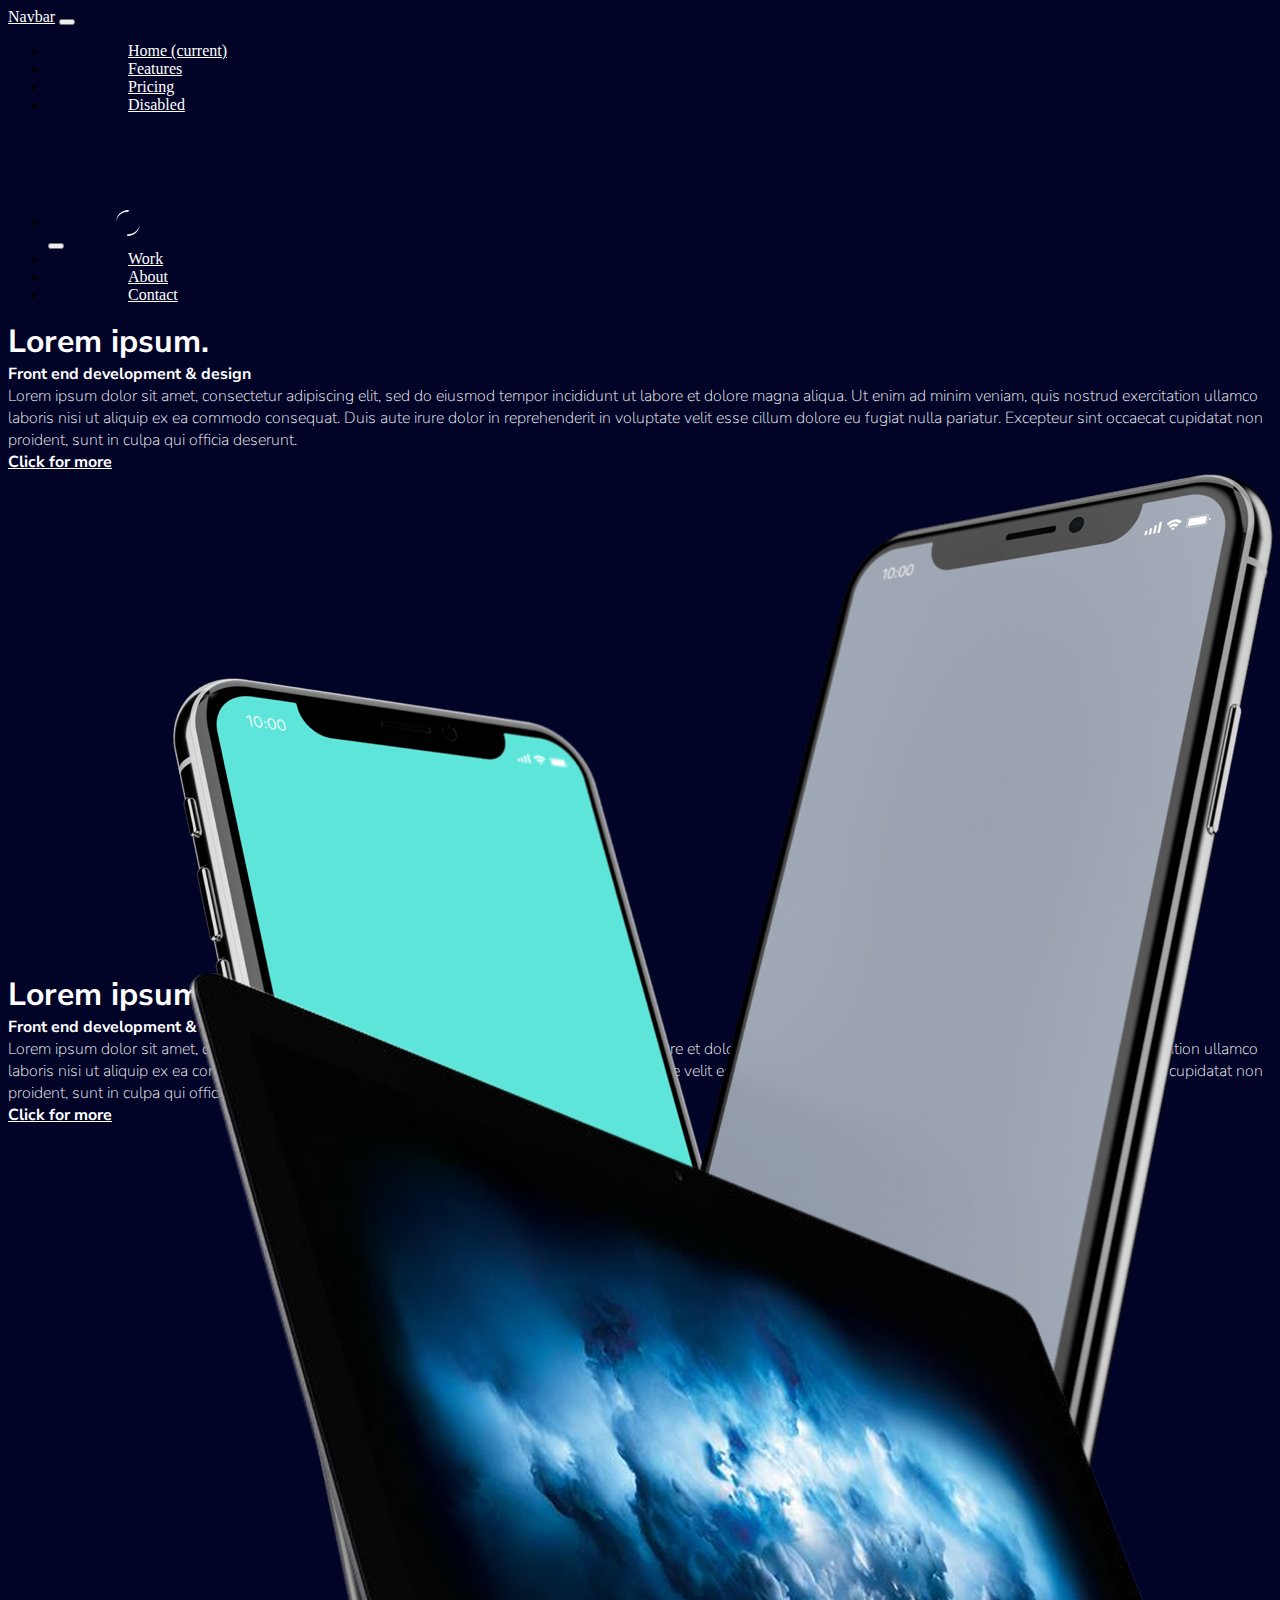
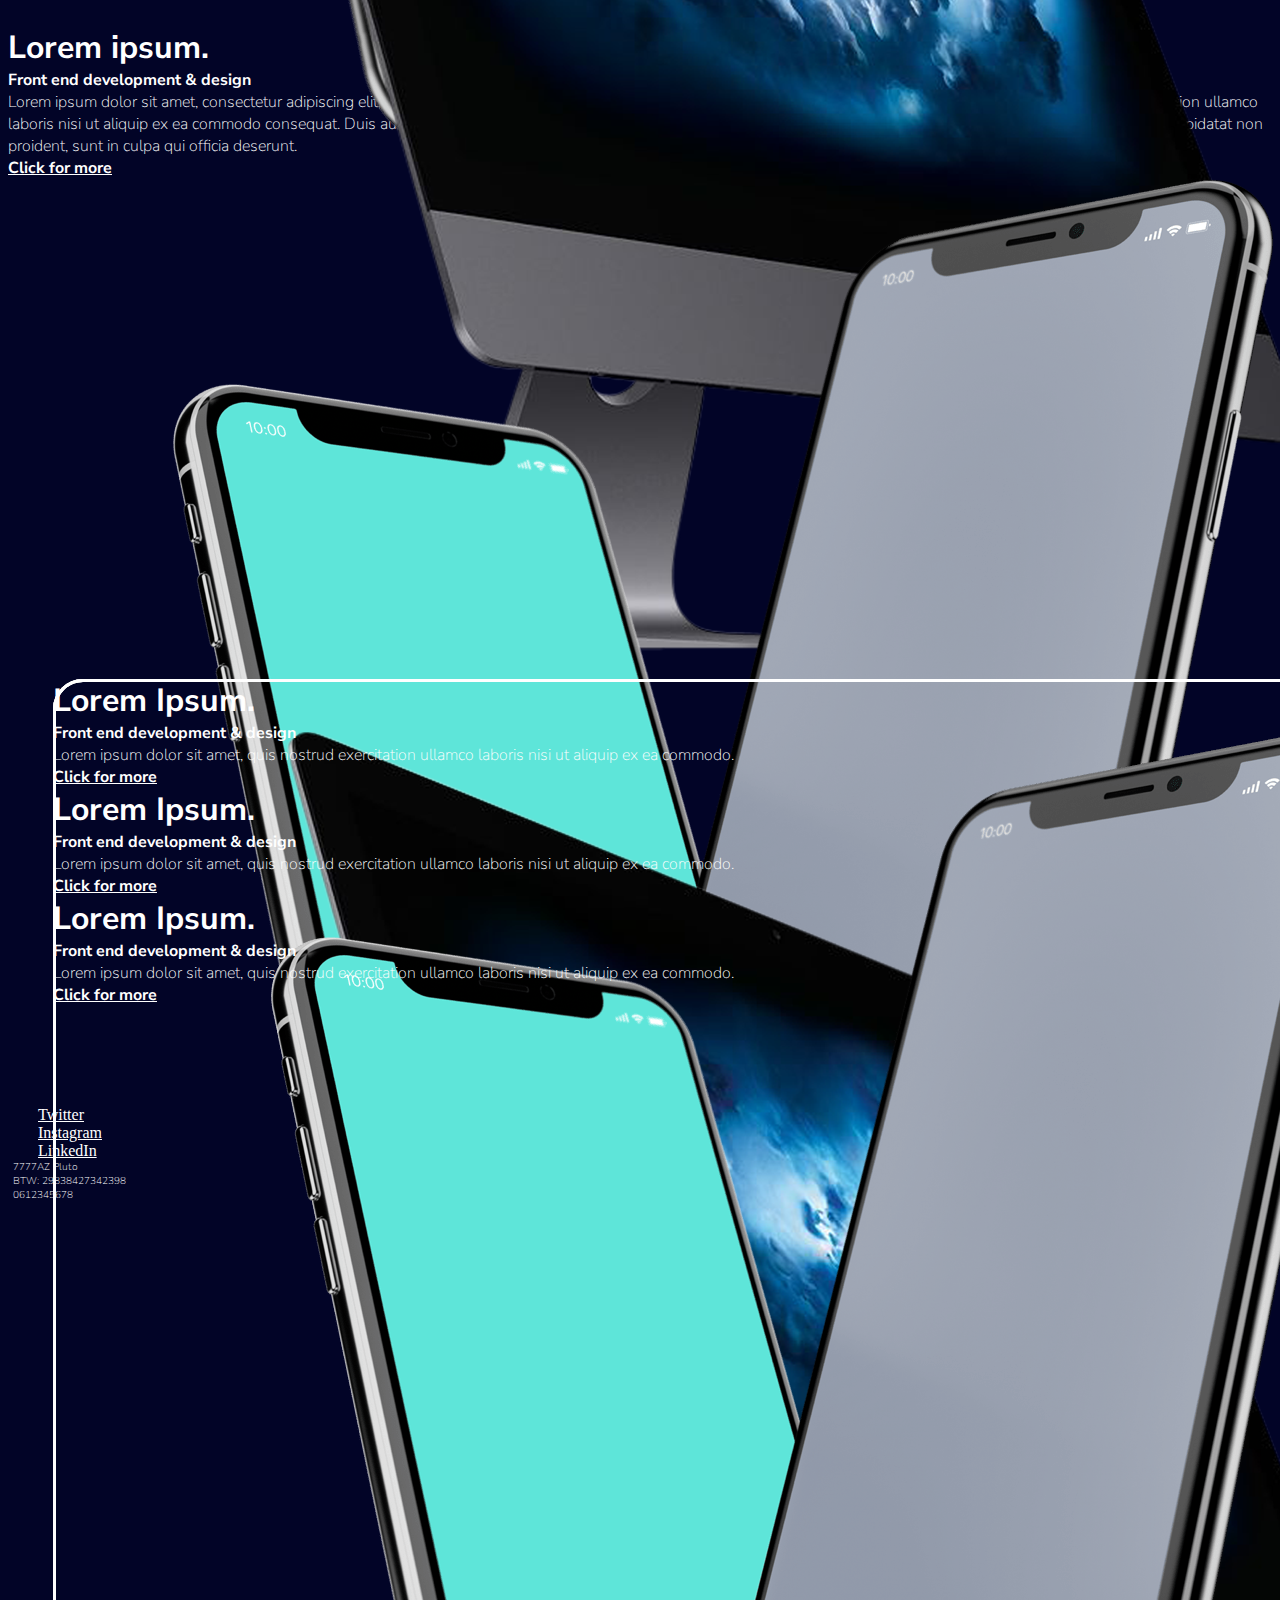
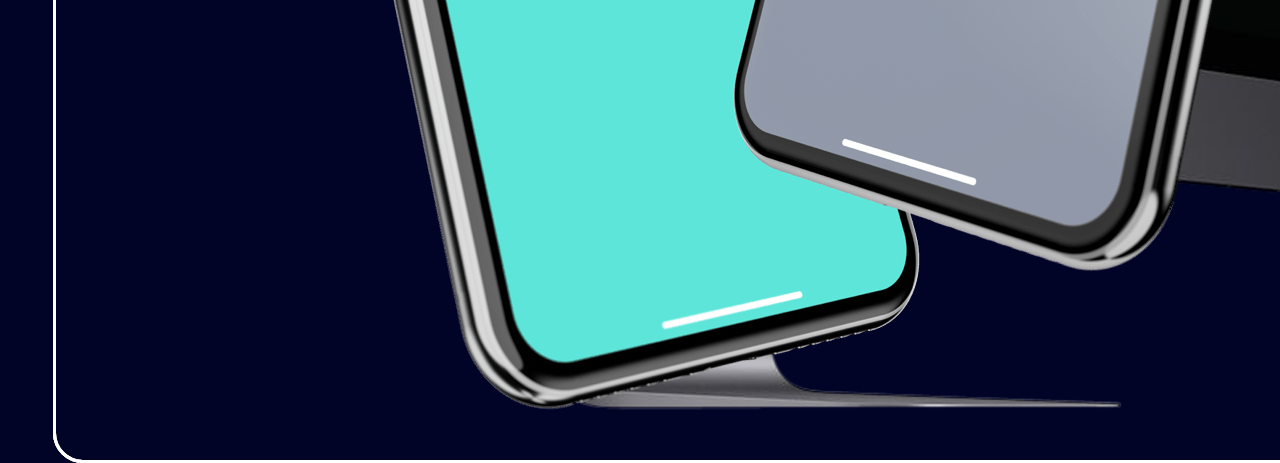
==== index.html @ e8cff0f5 "Update index.html" ====
<!doctype html>
<html lang="en">
  <head>
    <!-- Required meta tags -->
    <meta charset="utf-8">
    <meta name="viewport" content="width=device-width, initial-scale=1, shrink-to-fit=no">
    <meta name="description" content="Portfolio of Otis">
    <meta name="keywords" content="HTML, CSS, JavaScript, webdesigner, developer, Portfolio, Otis, Portfolio Otis, webdeveloper">
    <meta name="author" content="Darnell Martinus">
    <title>Otis</title>

    <!--favicon-->
    <link rel="icon" href="img/Otis_icon_wit.svg" type="image" sizes="16x16">

    <!-- Bootstrap CSS -->
    <link rel="stylesheet" href="https://cdn.jsdelivr.net/npm/bootstrap@4.5.3/dist/css/bootstrap.min.css" integrity="sha384-TX8t27EcRE3e/ihU7zmQxVncDAy5uIKz4rEkgIXeMed4M0jlfIDPvg6uqKI2xXr2" crossorigin="anonymous">
    <link rel="stylesheet" href="css/styles.css">

    <!---Font Nunito Sans-->
    <link rel="preconnect" href="https://fonts.gstatic.com">
    <link href="https://fonts.googleapis.com/css2?family=Nunito&family=Nunito+Sans:wght@200;400;700&display=swap" rel="stylesheet">
    
  </head>

<body id="index">
  <header>
    <nav class="navbar navbar-expand-lg navbar-light bg-light">
      <a class="navbar-brand" href="#">Navbar</a>
      <button class="navbar-toggler" type="button" data-toggle="collapse" data-target="#navbarNav" aria-controls="navbarNav" aria-expanded="false" aria-label="Toggle navigation">
        <span class="navbar-toggler-icon"></span>
      </button>
      <div class="collapse navbar-collapse" id="navbarNav">
        <ul class="navbar-nav">
          <li class="nav-item active">
            <a class="nav-link" href="#">Home <span class="sr-only">(current)</span></a>
          </li>
          <li class="nav-item">
            <a class="nav-link" href="#">Features</a>
          </li>
          <li class="nav-item">
            <a class="nav-link" href="#">Pricing</a>
          </li>
          <li class="nav-item">
            <a class="nav-link disabled" href="#">Disabled</a>
          </li>
        </ul>
      </div>
    </nav>
      <div class="container">
        <ul class="nav justify-content-center">
          <li class="nav-item">
            <a class="nav-link" href="index.html" id="logo"></a>
          </li>
          <button class="navbar-toggler" type="button" data-toggle="collapse" data-target="#navbarNavDropdown" aria-controls="navbarNavDropdown" aria-expanded="false" aria-label="Toggle navigation">
            <span class="navbar-toggler-icon"></span>
          </button>
          <li class="nav-item">
            <a class="nav-link" href="work.html">Work</a>
          </li>
          <li class="nav-item">
            <a class="nav-link" href="about.html">About</a>
          </li>
          <li class="nav-item">
            <a class="nav-link" href="#.html">Contact</a>
          </li>
        </ul>
      </div>  
  </header>

  <main class="container">
    <div class="highlight">
      <div class="row row-cols-2 top-3">
        <div class="col-5 midden-col">
          <p class="kop-w">Lorem ipsum.</p>
          <p class="kopje-w">Front end development & design</p>
          <p class="broodtekst-w">Lorem ipsum dolor sit amet, consectetur adipiscing elit, sed do eiusmod tempor incididunt ut labore et dolore magna aliqua. Ut enim ad minim veniam, quis nostrud exercitation ullamco laboris nisi ut aliquip ex ea commodo consequat. Duis aute irure dolor in reprehenderit in voluptate velit esse cillum dolore eu fugiat nulla pariatur. Excepteur sint occaecat cupidatat non proident, sunt in culpa qui officia deserunt.</p>
          <a class="kopje-w" href="app_project.html">Click for more</a>
        </div>
        <div class="col-7">
          <img src="img/iphoneX.png" alt="Lorem ipsum project">
        </div>
      </div>
      <div class="row row-cols-2 top-3">
        <div class="col-7">
          <img src="img/apple_Imacpro.png" alt="Lorem ipsum project">
        </div>
        <div class="col-5 midden-col">
          <p class="kop-w">Lorem ipsum.</p>
          <p class="kopje-w">Front end development & design</p>
          <p class="broodtekst-w">Lorem ipsum dolor sit amet, consectetur adipiscing elit, sed do eiusmod tempor incididunt ut labore et dolore magna aliqua. Ut enim ad minim veniam, quis nostrud exercitation ullamco laboris nisi ut aliquip ex ea commodo consequat. Duis aute irure dolor in reprehenderit in voluptate velit esse cillum dolore eu fugiat nulla pariatur. Excepteur sint occaecat cupidatat non proident, sunt in culpa qui officia deserunt.</p>
          <a class="kopje-w" href="web_project.html">Click for more</a>
        </div>
      </div>
      <div class="row row-cols-2 top-3">
        <div class="col-5 midden-col">
          <p class="kop-w">Lorem ipsum.</p>
          <p class="kopje-w">Front end development & design</p>
          <p class="broodtekst-w">Lorem ipsum dolor sit amet, consectetur adipiscing elit, sed do eiusmod tempor incididunt ut labore et dolore magna aliqua. Ut enim ad minim veniam, quis nostrud exercitation ullamco laboris nisi ut aliquip ex ea commodo consequat. Duis aute irure dolor in reprehenderit in voluptate velit esse cillum dolore eu fugiat nulla pariatur. Excepteur sint occaecat cupidatat non proident, sunt in culpa qui officia deserunt.</p>
          <a class="kopje-w" href="app_project.html">Click for more</a>
        </div>
        <div class="col-7">
          <img src="img/iphoneX.png" alt="Lorem ipsum project">
        </div>
      </div>
    </div>

    <div id="cards-3">
      <div class="row cardsrow">
        <div class="col-3">
          <img src="img/iphoneX.png" href="app_project.html" alt="Lorem ipsum project" class="cardborder"> 
        </div>
        <div class="col-3">
          <img src="img/apple_Imacpro.png" href="web_project.html" alt="Lorem ipsum project" class="cardborder"> 
        </div>
        <div class="col-3">
          <img src="img/iphoneX.png" href="app_project.html" alt="Lorem ipsum project" class="cardborder"> 
        </div>
      </div>
      <div class="row">
        <div class="col-3 ">
          <p class="kop-w">Lorem Ipsum.</p>
          <p class="kopje-w">Front end development & design</p>
          <p class="broodtekst-w">Lorem ipsum dolor sit amet, quis nostrud exercitation ullamco laboris nisi ut aliquip ex ea commodo.</p>
          <a class="kopje-w" href="app_project.html">Click for more</a>
        </div>
        <div class="col-3">
          <p class="kop-w">Lorem Ipsum.</p>
          <p class="kopje-w">Front end development & design</p>
          <p class="broodtekst-w">Lorem ipsum dolor sit amet, quis nostrud exercitation ullamco laboris nisi ut aliquip ex ea commodo.</p>
          <a class="kopje-w" href="app_project.html">Click for more</a>
        </div>
        <div class="col-3">
          <p class="kop-w">Lorem Ipsum.</p>
          <p class="kopje-w">Front end development & design</p>
          <p class="broodtekst-w">Lorem ipsum dolor sit amet, quis nostrud exercitation ullamco laboris nisi ut aliquip ex ea commodo.</p>
          <a class="kopje-w" href="app_project.html">Click for more</a>
        </div>
      </div>
    </div>
  </main>

  <footer class="container">
    <div class="row justify-content-md-center">
      <div class="col-">
        <a class="broodtekst-w-footer" href="www.witter.com">Twitter</a>  
      </div>
      <div class="col-">
        <a class="broodtekst-w-footer" href="www.instagram.com">Instagram</a>  
      </div>
      <div class="col-">
        <a class="broodtekst-w-footer" href="www.linkedin.com">LinkedIn</a>  
      </div>
    </div>
    <div class="row justify-content-md-center">
      <div class="col-">
        <p class="broodtekst-w-footer-note">7777AZ Pluto</p>  
      </div>
      <div class="col-">
        <p class="broodtekst-w-footer-note">BTW: 29838427342398</p>  
      </div>
      <div class="col-">
        <p class="broodtekst-w-footer-note">0612345678</p>  
      </div>
    </div>
  </footer>
</body>
</html>
---- css/styles.css ----
/* Style guide */
/* kleuren blauw #020427 | zwart #313131 | wit #ffffff */
#index{
  background-color: #020427;
}

.kop-w{
  color: #ffffff;
  font-size: 32px;
  font-weight: 700;
  font-family: 'Nunito Sans', sans-serif;
  margin: 0px;
}

.kop{
  color: #313131;
  font-size: 32px;
  font-weight: 700;
  font-family: 'Nunito Sans', sans-serif;
  margin: 0px;
}

.kopje-w{
  color: #ffffff;
  font-weight: 700;
  font-family: 'Nunito Sans', sans-serif;
  margin: 0px;
}

.kopje{
  color: #313131;
  font-weight: 700;
  font-family: 'Nunito Sans', sans-serif;
  margin: 0px;
}

.broodtekst-w{
  color: #ffffff;
  font-weight: 200;
  font-family: 'Nunito Sans', sans-serif;
  margin: 0px;
}

a {
  color: #ffffff;
}

p{
  font-family: 'Nunito Sans', sans-serif;
  font-weight: 200;
  margin: 0px;
  color: #313131;
}

#about-bg{
  position: fixed;
  width: 100%;
  margin-top: -150px;
  z-index: -1;
}

/* nav */
nav{

  margin-bottom: 100px;
}

.nav-link{
  color: #ffffff;
  padding: 10px 80px;
}

.nav-link:hover, a:hover{
  color: grey;
  transition: 0.7s;
  text-decoration: none;
}

#logo{
  background-image: url("../img/Otis_icon_wit.svg");
  background-repeat: no-repeat;
  background-position: center;
  height: 41px;
  background-size: 15%;
}

/* footer */
.broodtekst-w-footer{
  margin: 0px 30px;
  color: #ffffff;
}

.broodtekst-w-footer-note{
  margin: 0px 5px;
  color: #ffffff;
  font-size: 10px;
}

footer{
  margin-bottom: 50px;
}

/* index */
img {
  position: absolute;
  width: inherit;
}

.top-3{
  margin-bottom: 500px;
}

#cards-3{
  margin-bottom: 100px;
}

.col-3{
  margin: 0px 45px;
  position: relative;
}

.cardborder{
  border: 3px solid #ffffff;
  border-radius: 30px;
  padding: 50px;
}

.cardsrow{
  margin-bottom: 280px;
}

/* about */
.about{
  margin-bottom: 15%;
}

.whitespace{
  margin: 50px 0px;
}
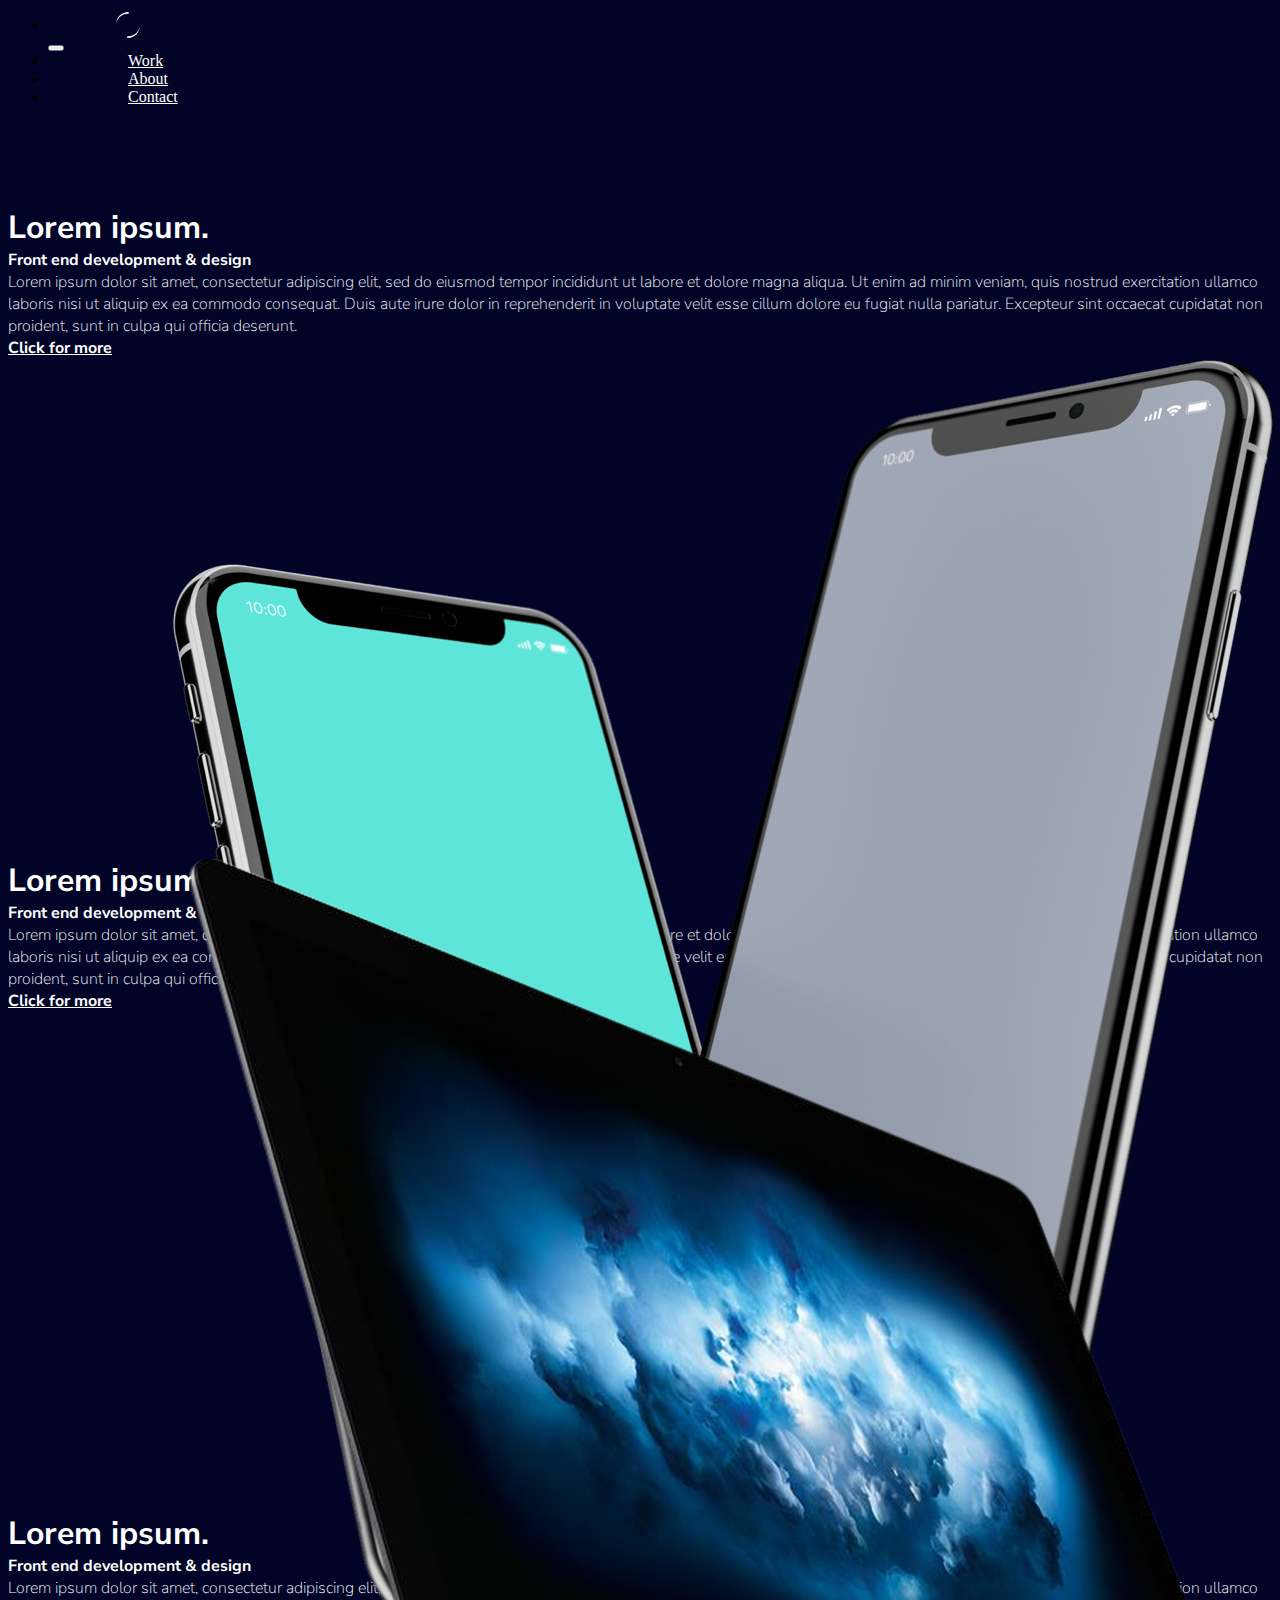
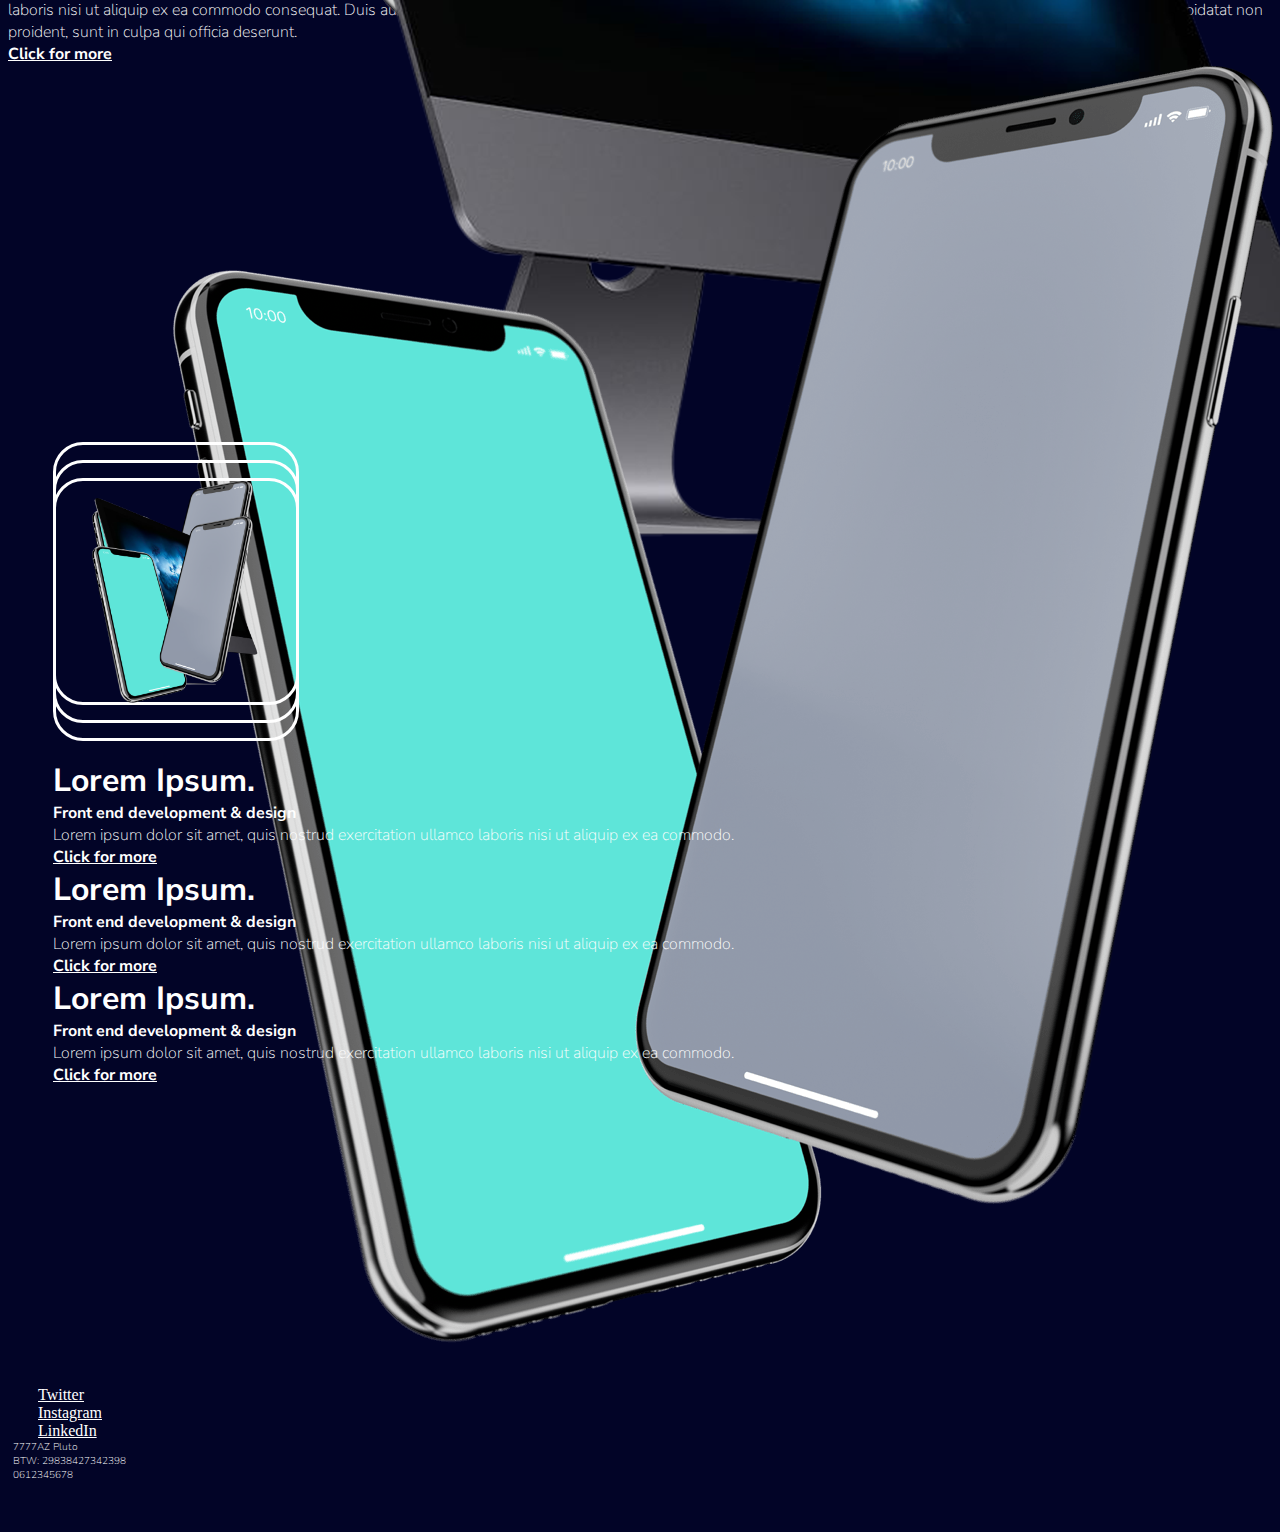
==== commit 810a1959: "x" ====
--- a/index.html
+++ b/index.html
@@ -24,28 +24,7 @@
 
 <body id="index">
   <header>
-    <nav class="navbar navbar-expand-lg navbar-light bg-light">
-      <a class="navbar-brand" href="#">Navbar</a>
-      <button class="navbar-toggler" type="button" data-toggle="collapse" data-target="#navbarNav" aria-controls="navbarNav" aria-expanded="false" aria-label="Toggle navigation">
-        <span class="navbar-toggler-icon"></span>
-      </button>
-      <div class="collapse navbar-collapse" id="navbarNav">
-        <ul class="navbar-nav">
-          <li class="nav-item active">
-            <a class="nav-link" href="#">Home <span class="sr-only">(current)</span></a>
-          </li>
-          <li class="nav-item">
-            <a class="nav-link" href="#">Features</a>
-          </li>
-          <li class="nav-item">
-            <a class="nav-link" href="#">Pricing</a>
-          </li>
-          <li class="nav-item">
-            <a class="nav-link disabled" href="#">Disabled</a>
-          </li>
-        </ul>
-      </div>
-    </nav>
+    <nav>
       <div class="container">
         <ul class="nav justify-content-center">
           <li class="nav-item">
@@ -65,6 +44,7 @@
           </li>
         </ul>
       </div>  
+    </nav>
   </header>
 
   <main class="container">
@@ -107,13 +87,13 @@
     <div id="cards-3">
       <div class="row cardsrow">
         <div class="col-3">
-          <img src="img/iphoneX.png" href="app_project.html" alt="Lorem ipsum project" class="cardborder"> 
+          <a href="app_project.html" alt="Lorem ipsum project" class="cardborder fotoapp"></a>
         </div>
         <div class="col-3">
-          <img src="img/apple_Imacpro.png" href="web_project.html" alt="Lorem ipsum project" class="cardborder"> 
+          <a href="web_project.html" alt="Lorem ipsum project" class="cardborder fotoweb"></a>
         </div>
         <div class="col-3">
-          <img src="img/iphoneX.png" href="app_project.html" alt="Lorem ipsum project" class="cardborder"> 
+          <a href="app_project.html" alt="Lorem ipsum project" class="cardborder fotoapp"></a>
         </div>
       </div>
       <div class="row">
--- a/css/styles.css
+++ b/css/styles.css
@@ -55,8 +55,11 @@
 #about-bg{
   position: fixed;
   width: 100%;
-  margin-top: -150px;
   z-index: -1;
+  background-image: url("../img/nubelson-fernandes-gTs2w7bu3Qo-unsplash.jpg");
+  background-repeat: no-repeat;
+  height: 100%;
+  background-size: 100%;
 }
 
 /* nav */
@@ -111,7 +114,7 @@
 }
 
 #cards-3{
-  margin-bottom: 100px;
+  margin-bottom: 300px;
 }
 
 .col-3{
@@ -122,11 +125,12 @@
 .cardborder{
   border: 3px solid #ffffff;
   border-radius: 30px;
-  padding: 50px;
+  padding: 120px;
 }
 
 .cardsrow{
-  margin-bottom: 280px;
+  margin-bottom: 140px;
+  margin-top: 200px;
 }
 
 /* about */
@@ -136,4 +140,29 @@
 
 .whitespace{
   margin: 50px 0px;
+}
+
+/* work */
+.fotoweb{
+  background-image: url("../img/apple_Imacpro.png");
+  background-repeat: no-repeat;
+  background-position: center;
+  height: 90px;
+  background-size: 90%;
+}
+
+.fotoapp{
+  background-image: url("../img/iphoneX.png");
+  background-repeat: no-repeat;
+  background-position: center;
+  height: 90px;
+  background-size: 90%;
+}
+
+.fotoweb:hover{
+  background-size: 100%;
+}
+
+.fotoapp:hover{
+  background-size: 100%;
 }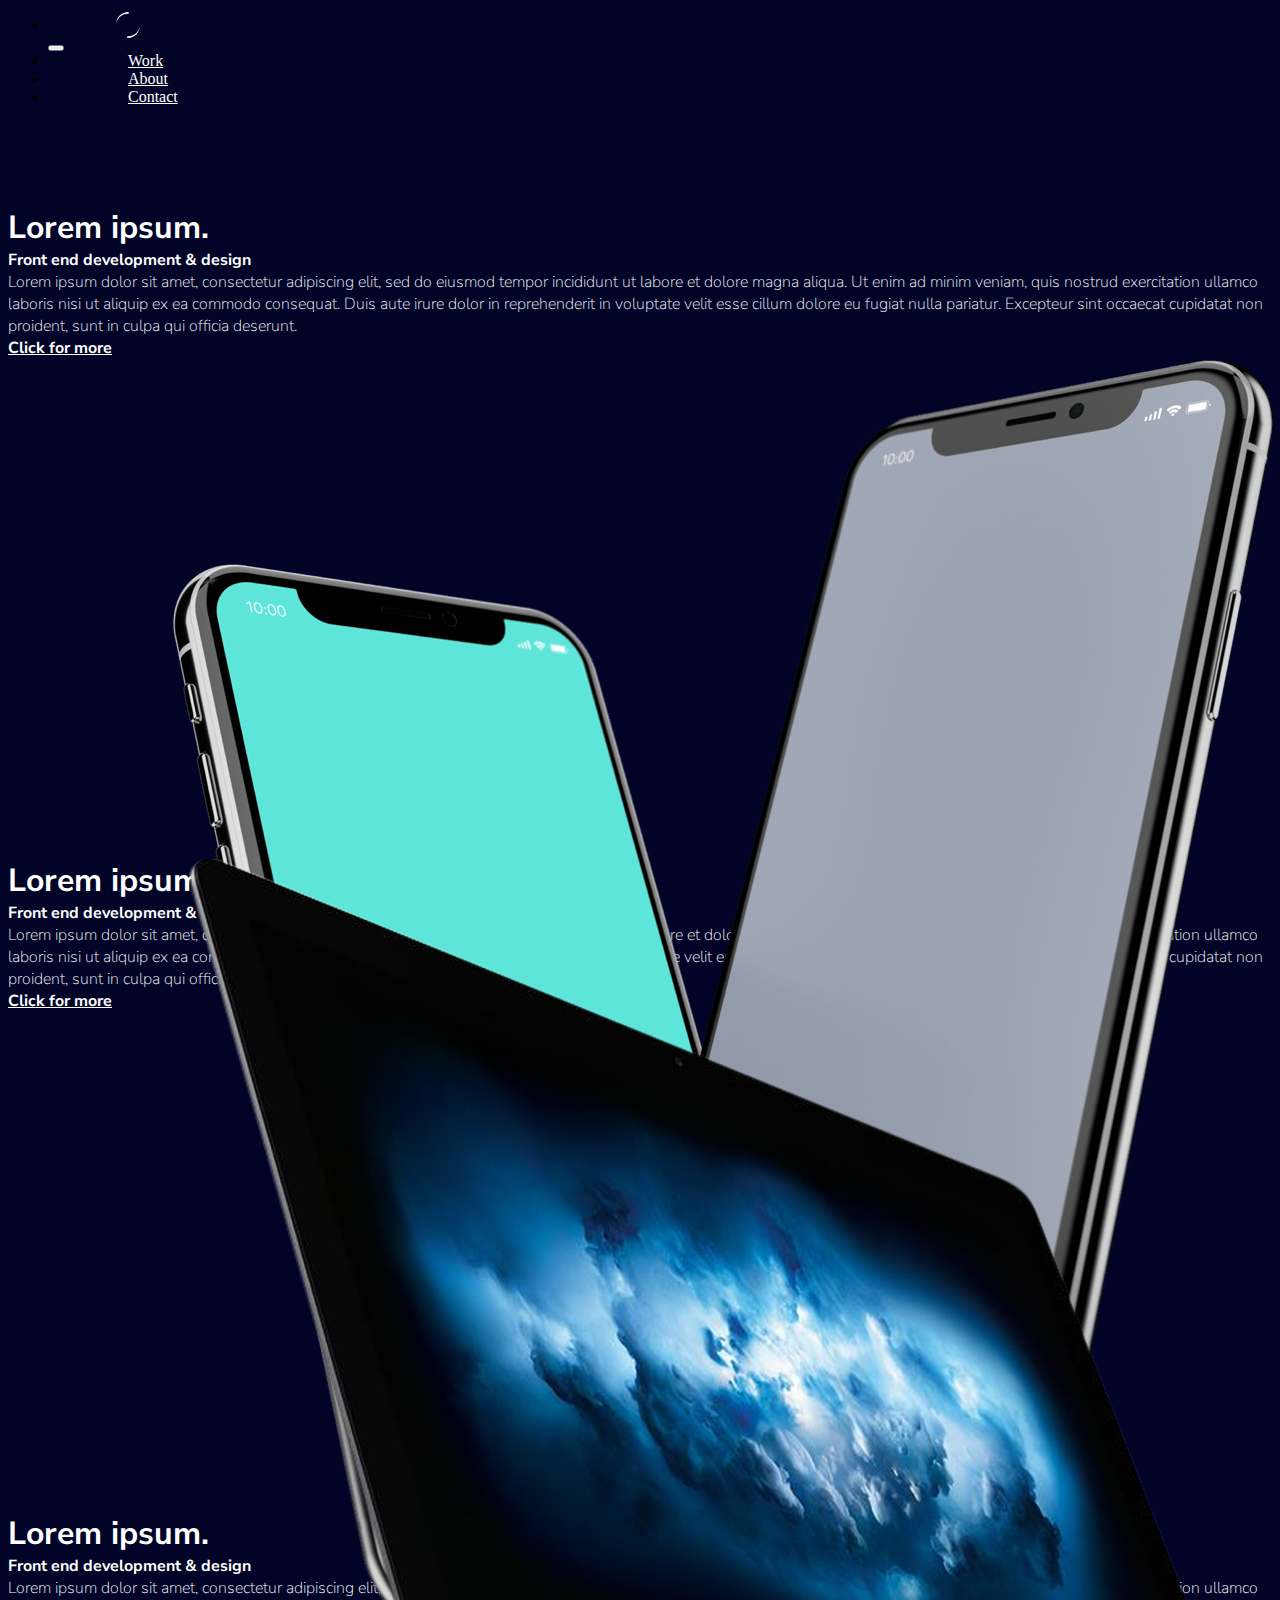
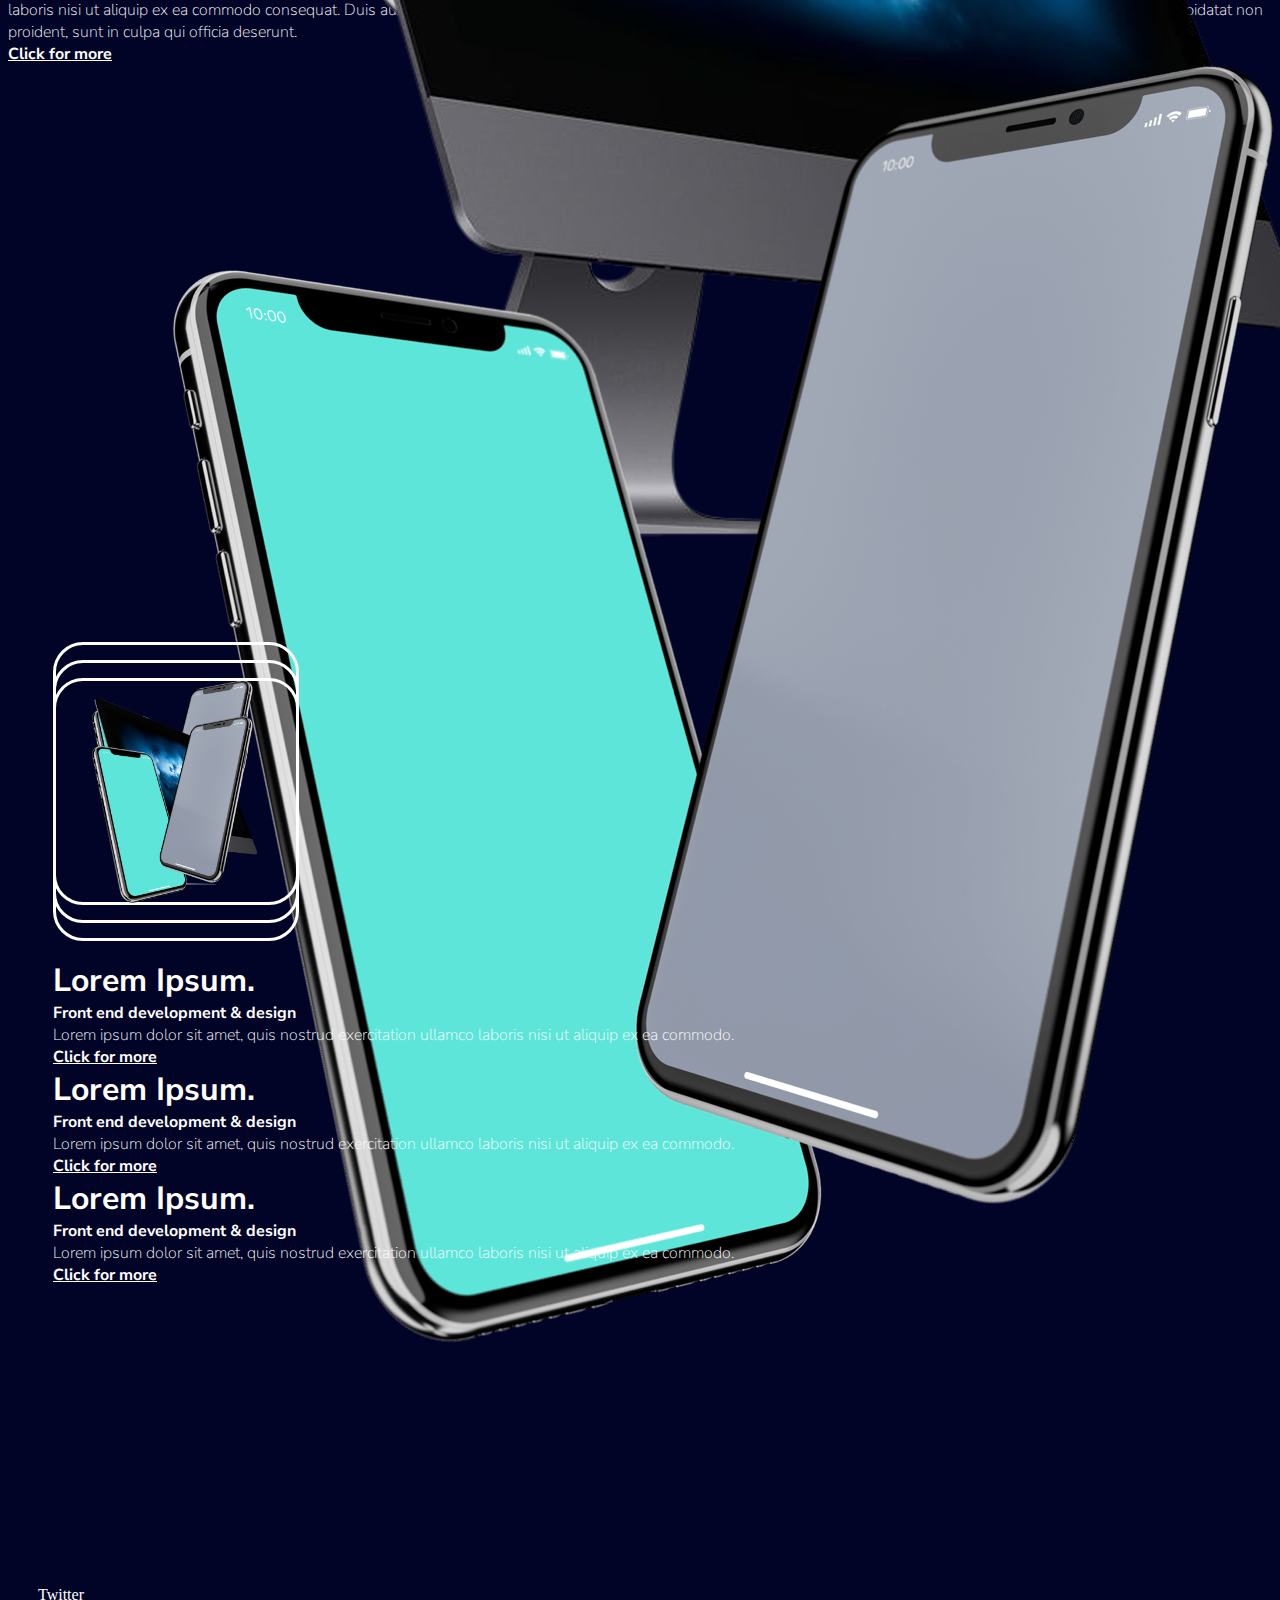
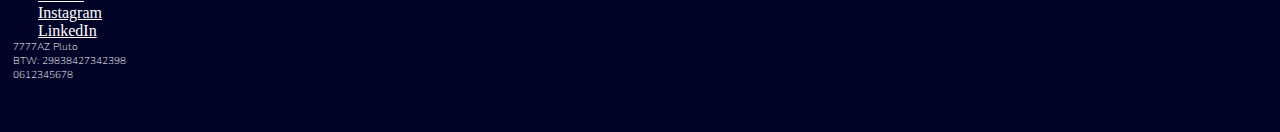
==== commit 50b820d8: "z" ====
--- a/index.html
+++ b/index.html
@@ -90,7 +90,7 @@
           <a href="app_project.html" alt="Lorem ipsum project" class="cardborder fotoapp"></a>
         </div>
         <div class="col-3">
-          <a href="web_project.html" alt="Lorem ipsum project" class="cardborder fotoweb"></a>
+          <a href="web_project.html" alt="Lorem ipsum project" class="cardborder fotoweb"></a> 
         </div>
         <div class="col-3">
           <a href="app_project.html" alt="Lorem ipsum project" class="cardborder fotoapp"></a>
--- a/css/styles.css
+++ b/css/styles.css
@@ -108,7 +108,6 @@
   position: absolute;
   width: inherit;
 }
-
 .top-3{
   margin-bottom: 500px;
 }
@@ -131,6 +130,10 @@
 .cardsrow{
   margin-bottom: 140px;
   margin-top: 200px;
+}
+
+.highlight{
+  margin-bottom: 700px;
 }
 
 /* about */
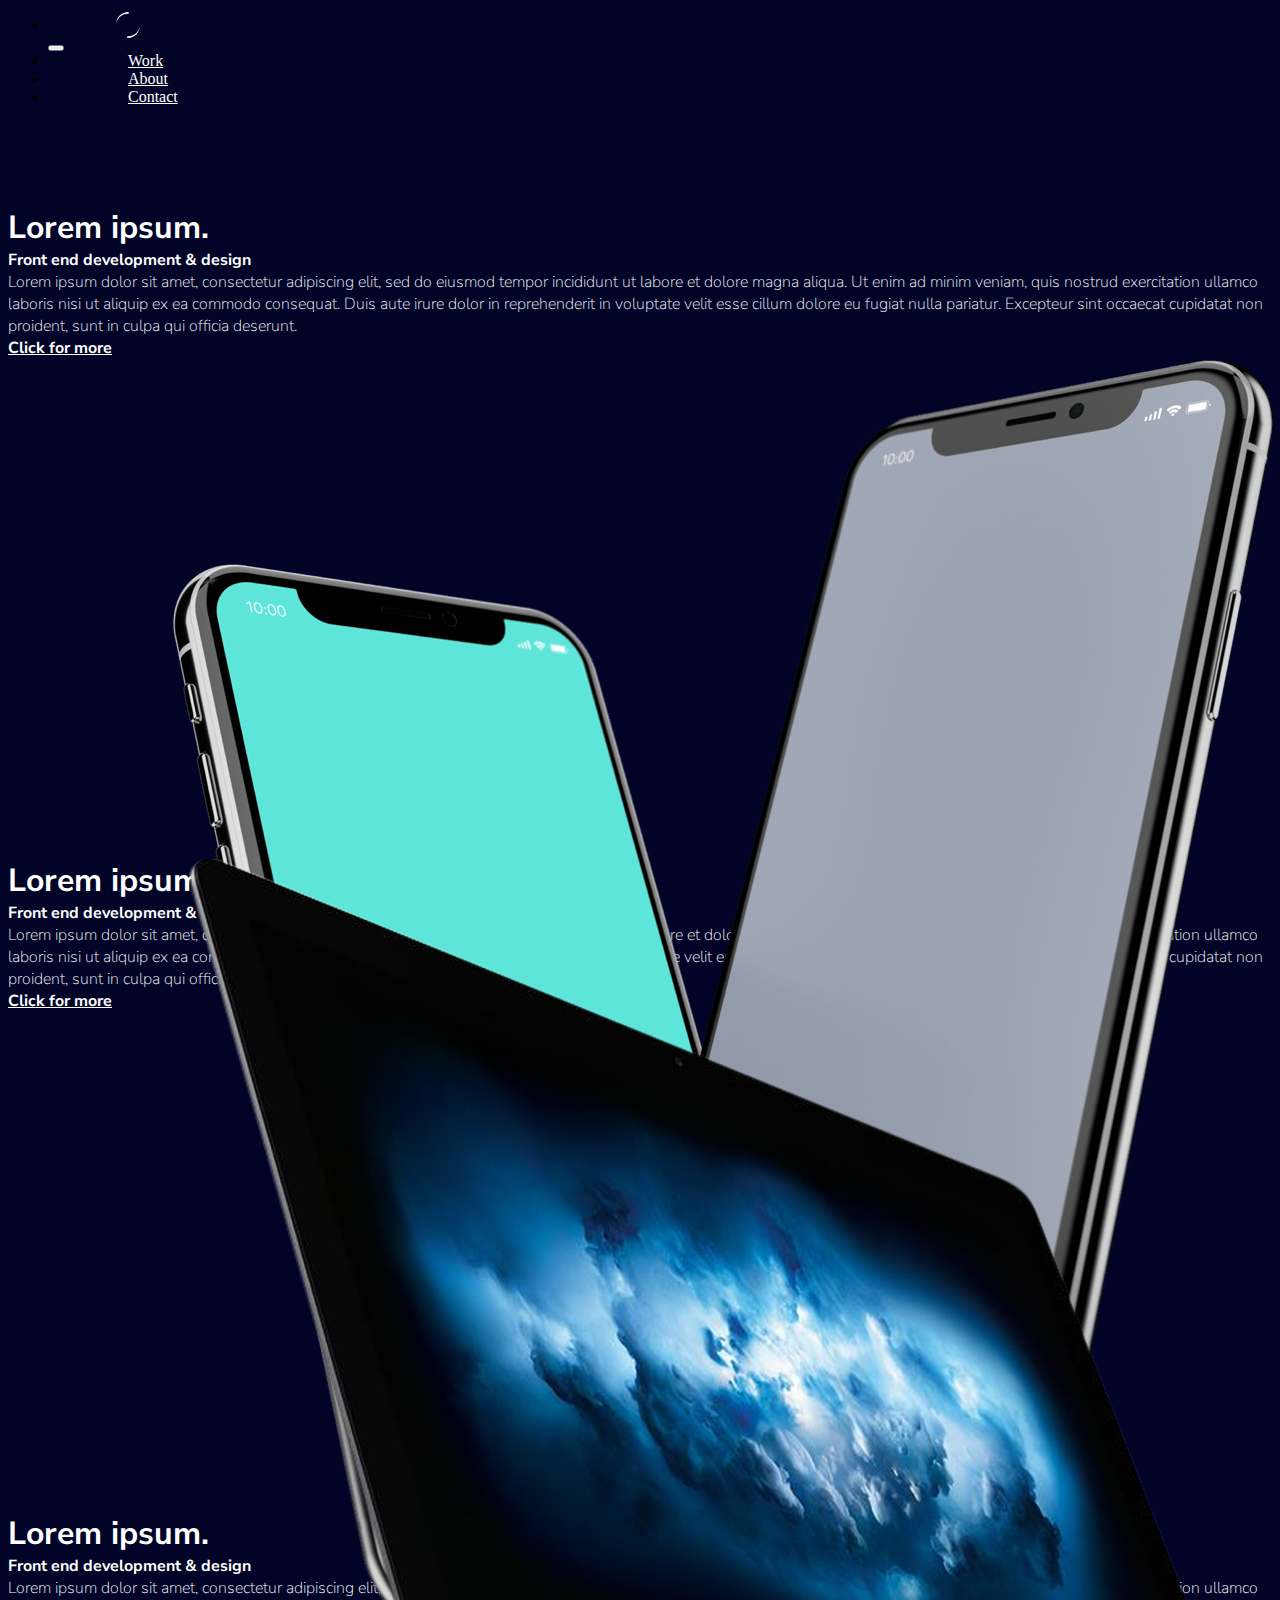
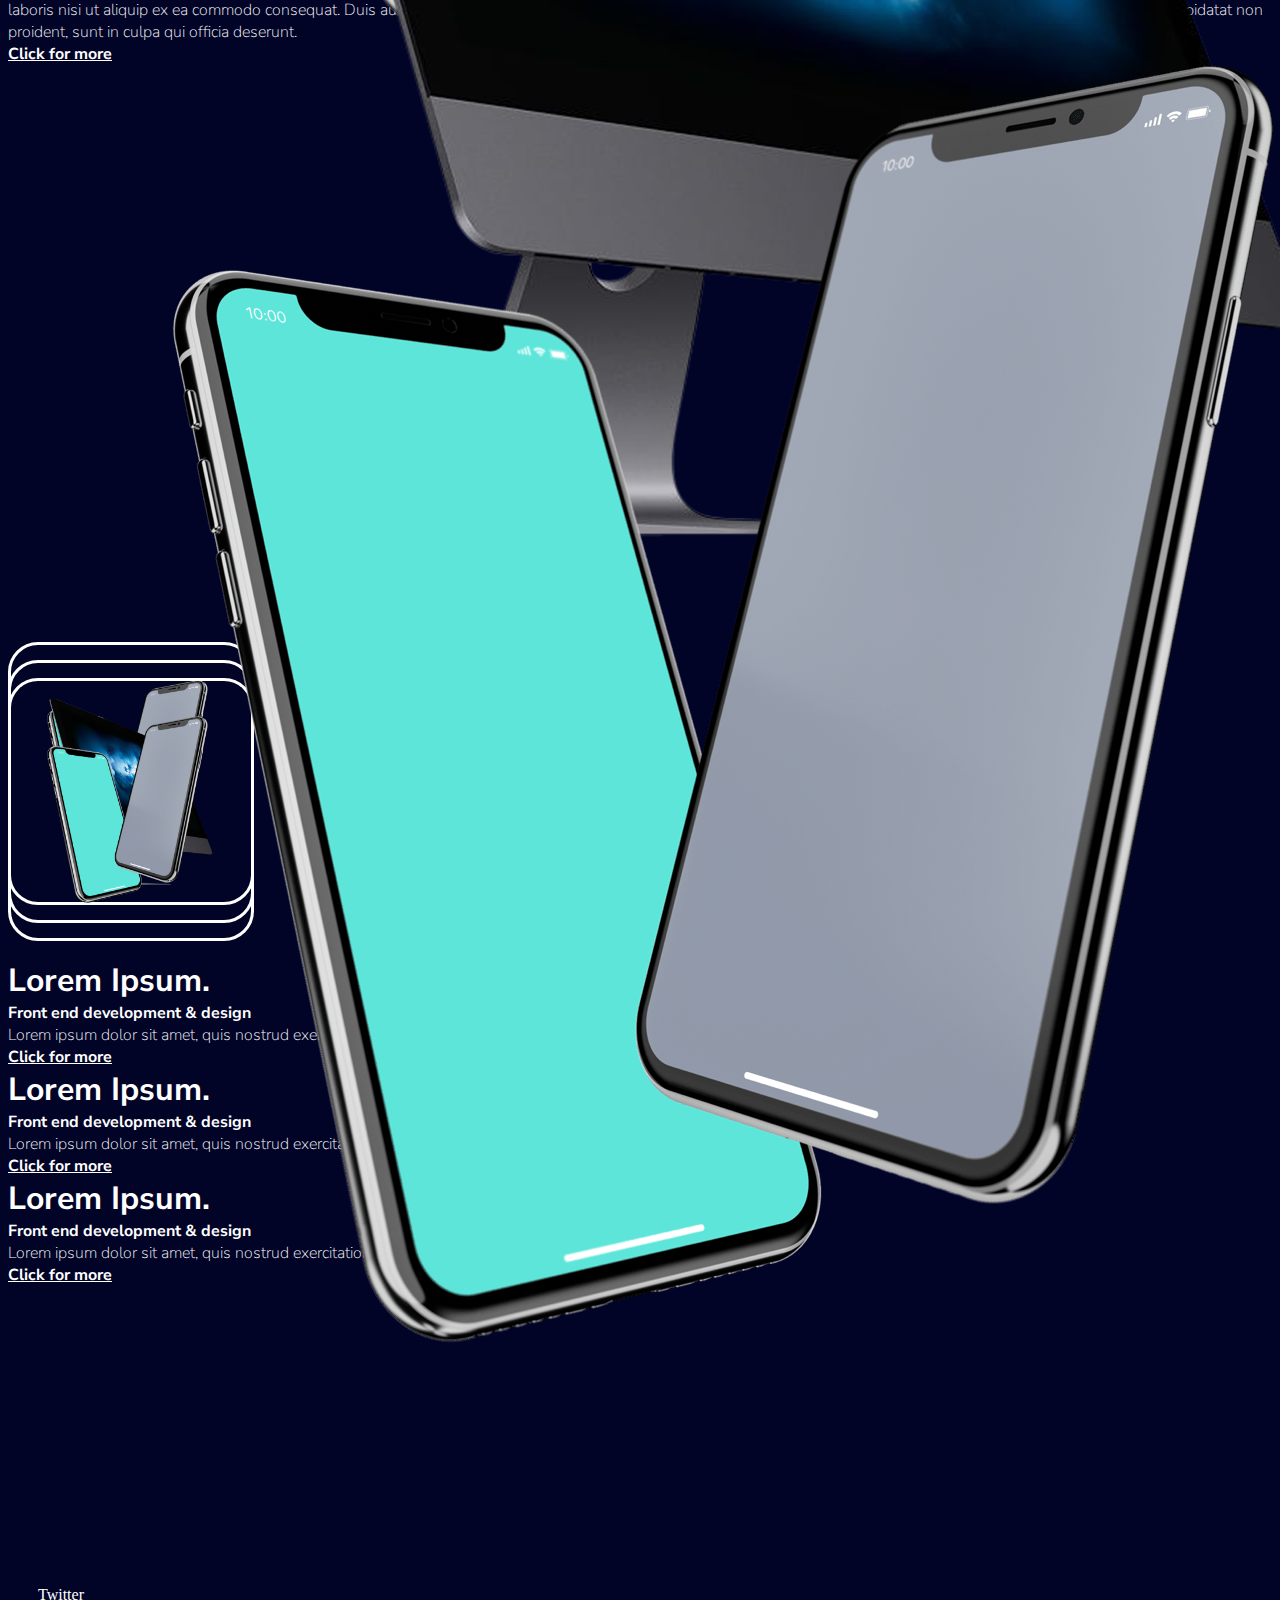
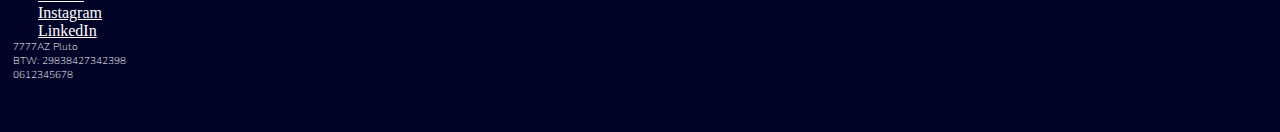
==== commit c389c564: "web page" ====
--- a/index.html
+++ b/index.html
@@ -86,30 +86,30 @@
 
     <div id="cards-3">
       <div class="row cardsrow">
-        <div class="col-3">
+        <div class="col-md-4 col-sm-5 col-xs-12 col-">
           <a href="app_project.html" alt="Lorem ipsum project" class="cardborder fotoapp"></a>
         </div>
-        <div class="col-3">
+        <div class="col-md-4 col-sm-5 col-xs-12 col-">
           <a href="web_project.html" alt="Lorem ipsum project" class="cardborder fotoweb"></a> 
         </div>
-        <div class="col-3">
+        <div class="col-md-4 col-sm-5 col-xs-12 col-">
           <a href="app_project.html" alt="Lorem ipsum project" class="cardborder fotoapp"></a>
         </div>
       </div>
       <div class="row">
-        <div class="col-3 ">
+        <div class="col-md-4 col-sm-5 col-xs-12 col-">
           <p class="kop-w">Lorem Ipsum.</p>
           <p class="kopje-w">Front end development & design</p>
           <p class="broodtekst-w">Lorem ipsum dolor sit amet, quis nostrud exercitation ullamco laboris nisi ut aliquip ex ea commodo.</p>
           <a class="kopje-w" href="app_project.html">Click for more</a>
         </div>
-        <div class="col-3">
+        <div class="col-md-4 col-sm-5 col-xs-12 col-">
           <p class="kop-w">Lorem Ipsum.</p>
           <p class="kopje-w">Front end development & design</p>
           <p class="broodtekst-w">Lorem ipsum dolor sit amet, quis nostrud exercitation ullamco laboris nisi ut aliquip ex ea commodo.</p>
           <a class="kopje-w" href="app_project.html">Click for more</a>
         </div>
-        <div class="col-3">
+        <div class="col-md-4 col-sm-5 col-xs-12 col-">
           <p class="kop-w">Lorem Ipsum.</p>
           <p class="kopje-w">Front end development & design</p>
           <p class="broodtekst-w">Lorem ipsum dolor sit amet, quis nostrud exercitation ullamco laboris nisi ut aliquip ex ea commodo.</p>
--- a/css/styles.css
+++ b/css/styles.css
@@ -41,6 +41,13 @@
   margin: 0px;
 }
 
+.broodtekst{
+  color: #313131;
+  font-weight: 200;
+  font-family: 'Nunito Sans', sans-serif;
+  margin: 0px;
+}
+
 a {
   color: #ffffff;
 }
@@ -50,16 +57,6 @@
   font-weight: 200;
   margin: 0px;
   color: #313131;
-}
-
-#about-bg{
-  position: fixed;
-  width: 100%;
-  z-index: -1;
-  background-image: url("../img/nubelson-fernandes-gTs2w7bu3Qo-unsplash.jpg");
-  background-repeat: no-repeat;
-  height: 100%;
-  background-size: 100%;
 }
 
 /* nav */
@@ -87,6 +84,22 @@
   background-size: 15%;
 }
 
+/* nav & footer blue O */
+
+.navBlueO{
+  color: #020427;
+  padding: 10px 80px;
+}
+
+#logoZ{
+  background-image: url("../img/Otis_icon_Blue_O.svg");
+  background-repeat: no-repeat;
+  background-position: center;
+  height: 41px;
+  background-size: 15%;
+}
+
+
 /* footer */
 .broodtekst-w-footer{
   margin: 0px 30px;
@@ -99,11 +112,22 @@
   font-size: 10px;
 }
 
+.broodtekst-o-footer{
+  margin: 0px 30px;
+  color: #020427;
+}
+
+.broodtekst-o-footer-note{
+  margin: 0px 5px;
+  color: #020427;
+  font-size: 10px;
+}
+
 footer{
   margin-bottom: 50px;
 }
 
-/* index */
+/* index page */
 img {
   position: absolute;
   width: inherit;
@@ -127,6 +151,14 @@
   padding: 120px;
 }
 
+@media screen and (max-width: 1000px){
+  .cardborder{
+    border: none;
+    border-radius: none;
+    padding: 120px;
+  }
+}
+
 .cardsrow{
   margin-bottom: 140px;
   margin-top: 200px;
@@ -136,16 +168,100 @@
   margin-bottom: 700px;
 }
 
-/* about */
+/* about page */
 .about{
   margin-bottom: 15%;
 }
 
-.whitespace{
-  margin: 50px 0px;
-}
-
-/* work */
+.about-col{
+  padding: 2%;
+}
+
+#about-bg{
+  position: fixed;
+  width: 100%;
+  z-index: -1;
+  background-image: url("../img/nubelson-fernandes-gTs2w7bu3Qo-unsplash.jpg");
+  background-repeat: no-repeat;
+  height: 100%;
+  background-size: 100%;
+}
+
+@media screen and (max-width: 1500px) {
+  #about-bg{
+  background-size: 110%;
+  width: 100%;
+  position: fixed;
+  }
+}
+
+@media screen and (max-width: 1250px) {
+  #about-bg{
+  background-size: 120%;
+  width: 100%;
+  }
+}
+
+@media screen and (max-width: 1150px) {
+  #about-bg{
+  background-size: 130%;
+  width: 100%;
+  position: fixed;
+  }
+}
+
+@media screen and (max-width: 1050px) {
+  #about-bg{
+  background-size: 140%;
+  width: 100%;
+  position: fixed;
+  }
+  .col-md-4 {
+    max-width: 70%;
+  } 
+}
+
+@media screen and (max-width: 960px) {
+  #about-bg{
+  background-size: 160%;
+  width: 100%;
+  position: fixed;
+  }
+}
+
+@media screen and (max-width: 850px) {
+  #about-bg{
+  background-size: 180%;
+  width: 100%;
+  position: fixed;
+  }
+}
+
+@media screen and (max-width: 750px) {
+  #about-bg{
+  background-size: 210%;
+  width: 100%;
+  position: fixed;
+  }
+}
+
+@media screen and (max-width: 650px) {
+  #about-bg{
+  background-size: 230%;
+  width: 100%;
+  position: fixed;
+  }
+}
+
+@media screen and (max-width: 600px) {
+  #about-bg{
+  background-color: #b6b6b6;
+  position: fixed;
+  }
+}
+
+
+/* work page */
 .fotoweb{
   background-image: url("../img/apple_Imacpro.png");
   background-repeat: no-repeat;
@@ -168,4 +284,14 @@
 
 .fotoapp:hover{
   background-size: 100%;
+}
+
+
+/* web project */
+.sectie{
+  margin-bottom: 400px;
+}
+
+.web-highlight{
+  width: 70%;
 }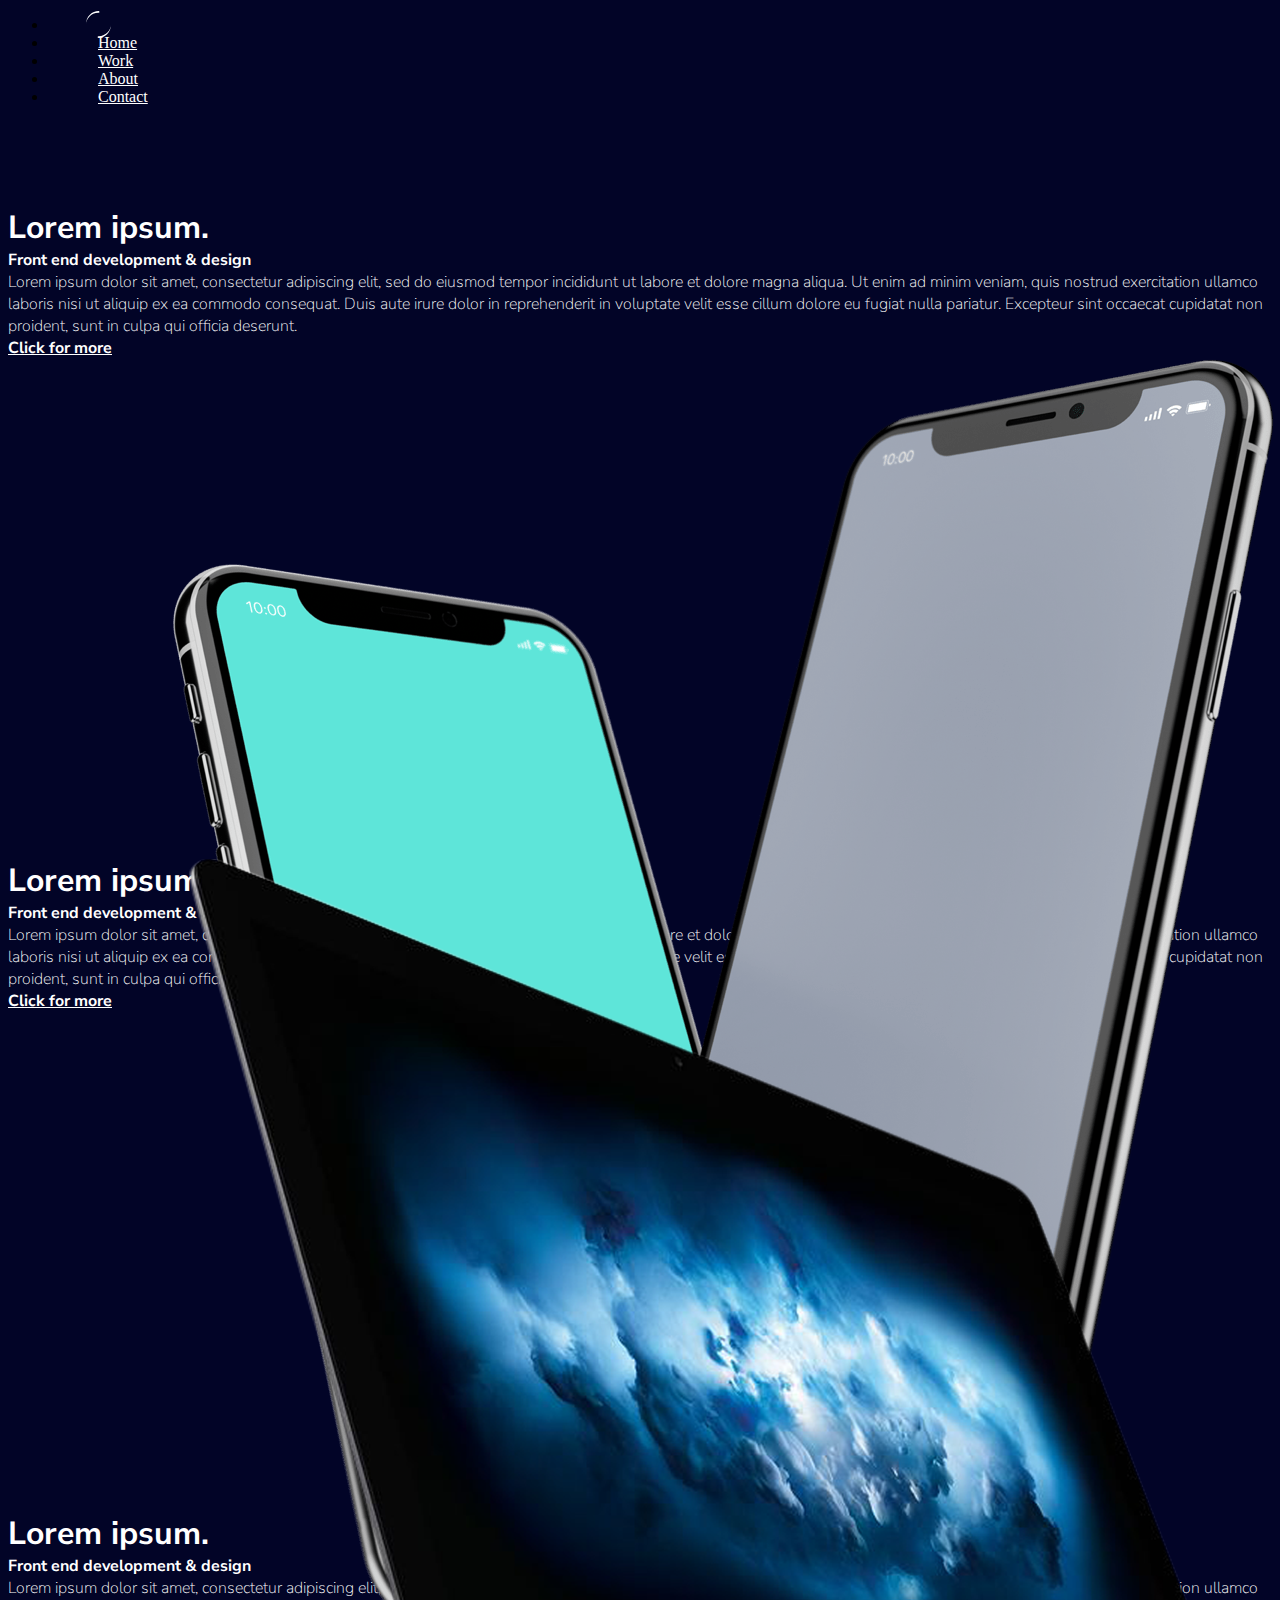
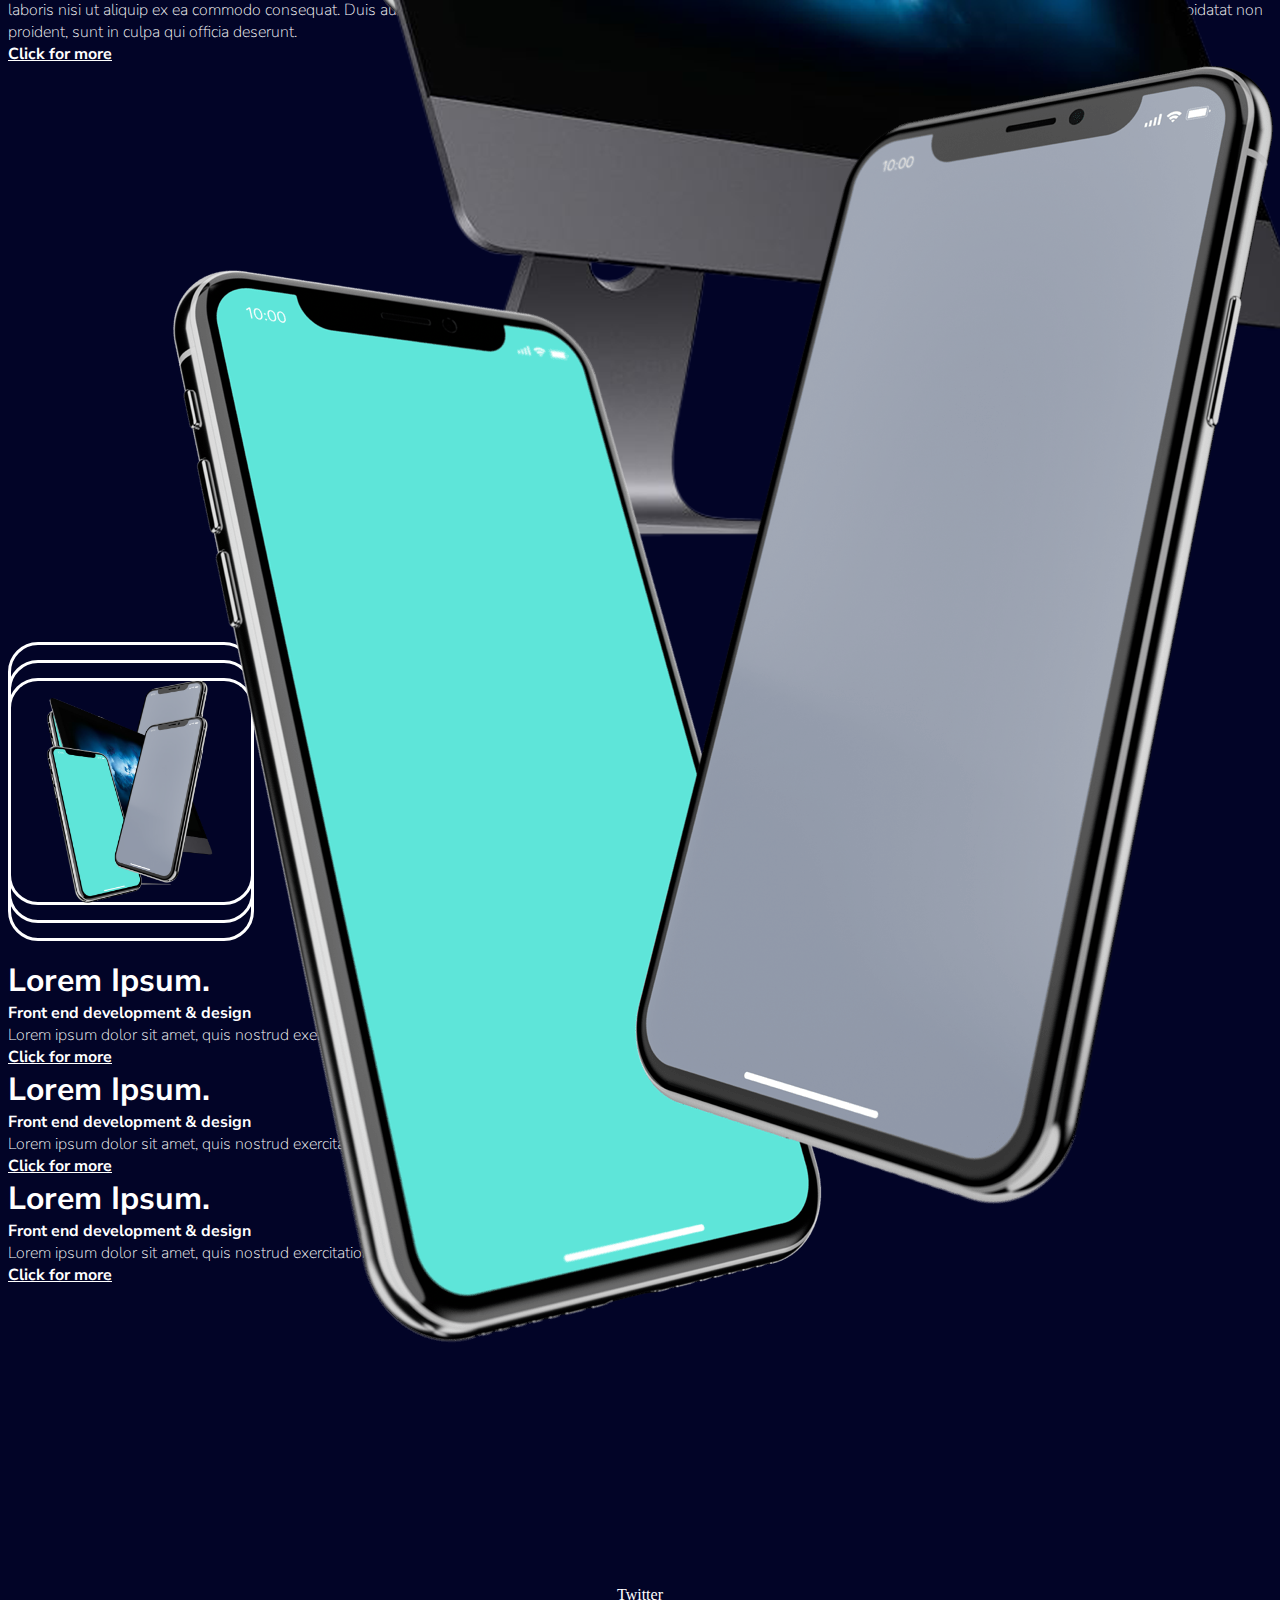
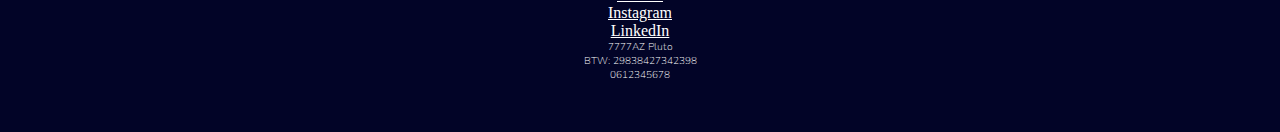
==== commit ed9ef14a: "." ====
--- a/index.html
+++ b/index.html
@@ -30,9 +30,9 @@
           <li class="nav-item">
             <a class="nav-link" href="index.html" id="logo"></a>
           </li>
-          <button class="navbar-toggler" type="button" data-toggle="collapse" data-target="#navbarNavDropdown" aria-controls="navbarNavDropdown" aria-expanded="false" aria-label="Toggle navigation">
-            <span class="navbar-toggler-icon"></span>
-          </button>
+          <li class="nav-item">
+            <a class="nav-link" href="index.html">Home</a>
+          </li>
           <li class="nav-item">
             <a class="nav-link" href="work.html">Work</a>
           </li>
@@ -120,25 +120,25 @@
   </main>
 
   <footer class="container">
-    <div class="row justify-content-md-center">
-      <div class="col-">
-        <a class="broodtekst-w-footer" href="www.witter.com">Twitter</a>  
+    <div class="row justify-content-md-center justify-content-sm-center">
+      <div class="col-sm-3 col-md-2">
+        <a class="broodtekst-w-footer " href="https://www.witter.com">Twitter</a>  
       </div>
-      <div class="col-">
-        <a class="broodtekst-w-footer" href="www.instagram.com">Instagram</a>  
+      <div class="col-sm-3 col-md-2">
+        <a class="broodtekst-w-footer" href="https://www.instagram.com">Instagram</a>  
       </div>
-      <div class="col-">
-        <a class="broodtekst-w-footer" href="www.linkedin.com">LinkedIn</a>  
+      <div class="col-sm-3 col-md-2">
+        <a class="broodtekst-w-footer" href="https://www.linkedin.com">LinkedIn</a>  
       </div>
     </div>
-    <div class="row justify-content-md-center">
-      <div class="col-">
+    <div class="row justify-content-md-center justify-content-sm-center">
+      <div class="col-sm-3 col-md-2">
         <p class="broodtekst-w-footer-note">7777AZ Pluto</p>  
       </div>
-      <div class="col-">
+      <div class="col-sm-3 col-md-2">
         <p class="broodtekst-w-footer-note">BTW: 29838427342398</p>  
       </div>
-      <div class="col-">
+      <div class="col-sm-3 col-md-2">
         <p class="broodtekst-w-footer-note">0612345678</p>  
       </div>
     </div>
--- a/css/styles.css
+++ b/css/styles.css
@@ -61,13 +61,12 @@
 
 /* nav */
 nav{
-
   margin-bottom: 100px;
 }
 
 .nav-link{
   color: #ffffff;
-  padding: 10px 80px;
+  padding: 10px 50px;
 }
 
 .nav-link:hover, a:hover{
@@ -81,14 +80,28 @@
   background-repeat: no-repeat;
   background-position: center;
   height: 41px;
-  background-size: 15%;
-}
-
-/* nav & footer blue O */
-
-.navBlueO{
-  color: #020427;
-  padding: 10px 80px;
+  background-size: 25%;
+}
+
+@media (max-width: 770px){
+  .nav-link{
+    padding: 10px 20px;
+  }
+
+  #logo{
+    background-image: url("../img/Otis_icon_wit.svg");
+    background-repeat: no-repeat;
+    background-position: center;
+    height: 41px;
+    background-size: 45%;
+  }
+}
+
+/* nav & footer zwart */
+
+.navZ{
+  color: #313131;
+  padding: 10px 50px;
 }
 
 #logoZ{
@@ -96,30 +109,40 @@
   background-repeat: no-repeat;
   background-position: center;
   height: 41px;
-  background-size: 15%;
+  background-size: 25%;
+}
+
+@media (max-width: 770px){
+  .navZ{
+    padding: 10px 20px;
+  }
+
+  #logoZ{
+    background-image: url("../img/Otis_icon_Blue_O.svg");
+    background-repeat: no-repeat;
+    background-position: center;
+    height: 41px;
+    background-size: 45%;
+  }
+}
+
+.broodtekst-z-footer{
+  color: #313131;
+}
+
+.broodtekst-z-footer-note{
+  color: #313131;
+  font-size: 10px;
 }
 
 
 /* footer */
 .broodtekst-w-footer{
-  margin: 0px 30px;
   color: #ffffff;
 }
 
 .broodtekst-w-footer-note{
-  margin: 0px 5px;
-  color: #ffffff;
-  font-size: 10px;
-}
-
-.broodtekst-o-footer{
-  margin: 0px 30px;
-  color: #020427;
-}
-
-.broodtekst-o-footer-note{
-  margin: 0px 5px;
-  color: #020427;
+  color: #ffffff;
   font-size: 10px;
 }
 
@@ -127,7 +150,19 @@
   margin-bottom: 50px;
 }
 
-/* index page */
+@media (min-width: 768px){
+  .col-md-2 {
+    text-align: center;
+  }
+}
+
+@media (min-width: 576px){
+  .col-sm-3 {
+    text-align: center;
+  }
+}
+  
+  /* index page */
 img {
   position: absolute;
   width: inherit;
@@ -294,4 +329,91 @@
 
 .web-highlight{
   width: 70%;
+}
+
+.foto-webproject-top{
+  background-image: url("../img/oliver-pecker-HONJP8DyiSM-unsplash.jpg");
+  background-repeat: no-repeat;
+  background-position: center;
+  height: 450px;
+  background-size: 100%;
+  margin-bottom: -200px;
+}
+
+.foto-webproject-bottom{
+  background-image: url("../img/Free-White-Apple-iMac-Mockup-PSD.png");
+  background-repeat: no-repeat;
+  background-position: center;
+  height: 1000px;
+  background-size: 100%;
+  margin: -450px 0px;
+}
+
+/* app project */
+.applayout{
+  background-image: url("../img/app1.png");
+  background-repeat: no-repeat;
+  background-position: center;
+  height: 790px;
+  background-size: 100%;
+  margin-top: -500px;
+}
+
+.applayout2{
+  background-image: url("../img/app2.png");
+  background-repeat: no-repeat;
+  background-position: center;
+  height: 790px;
+  background-size: 100%;
+  margin-top: -500px;
+}
+
+@media (max-width: 770px){
+  .applayout{
+    background-image: url("../img/app1.png");
+    background-repeat: no-repeat;
+    background-position: center;
+    height: 790px;
+    background-size: 100%;
+    margin-top: -600px;
+    margin-bottom: -100px;
+  }
+  
+  .applayout2{
+    background-image: url("../img/app2.png");
+    background-repeat: no-repeat;
+    background-position: center;
+    height: 790px;
+    background-size: 100%;
+    margin-top: -600px;
+    margin-bottom: -100px;
+  }
+}
+
+.foto-appproject-bottom{
+  background-image: url("../img/app@2x.png");
+  background-repeat: no-repeat;
+  background-position: center;
+  height: 1000px;
+  background-size: 100%;
+  margin-left: auto;
+  margin-right: auto;
+  margin-top: -500px;
+}
+
+.sectie-bottom{
+  margin-bottom: -150px;
+}
+
+@media (max-width: 770px){
+  .foto-appproject-bottom{
+    background-image: url("../img/app@2x.png");
+    background-repeat: no-repeat;
+    background-position: center;
+    height: 1000px;
+    background-size: 100%;
+    margin-left: auto;
+    margin-right: auto;
+    margin-top: -300px;
+  }
 }